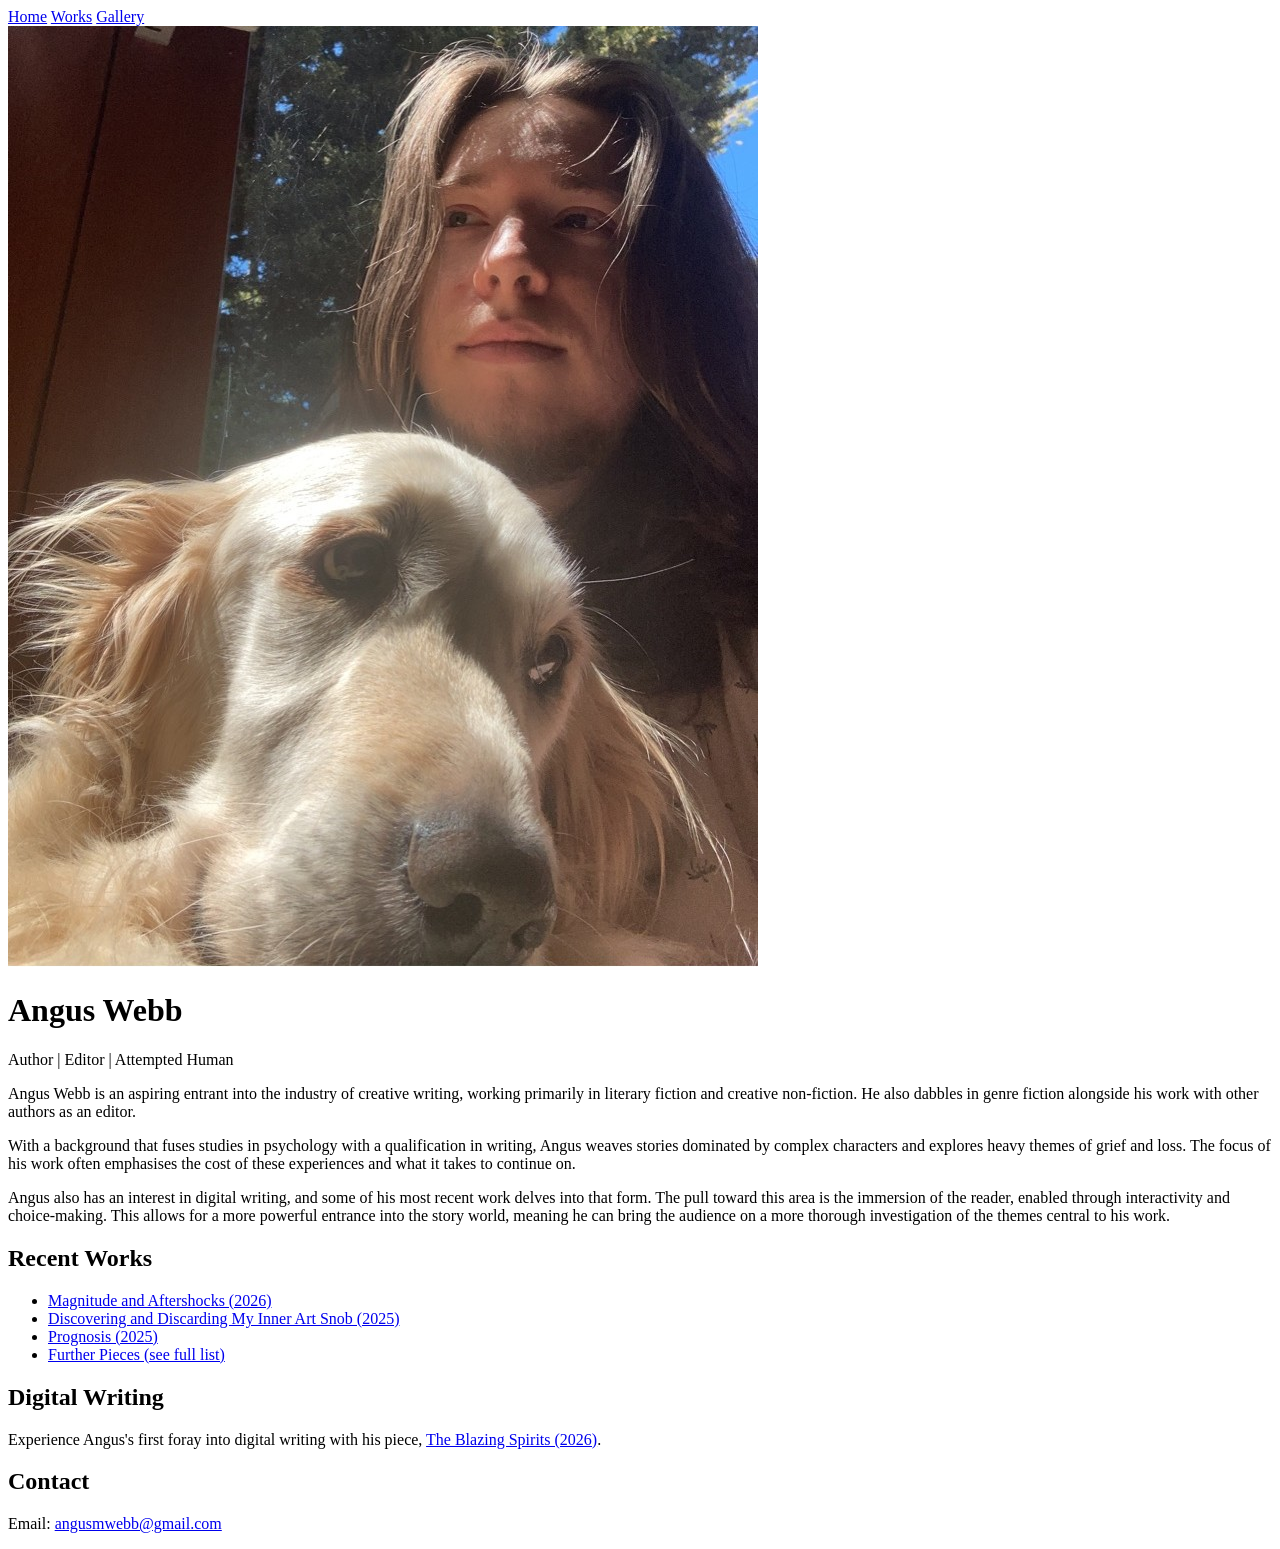
==== index.html @ 43a62bcc "big big big" ====
<!DOCTYPE html>
<html lang="en">
  <head>
    <meta charset="UTF-8" />
    <meta name="viewport" content="width=device-width, initial-scale=1.0" />
    <!-- import fonts here -->

    <title>Author Website</title>
    <link rel="stylesheet" href="./style.css" />
  </head>
  
  <body>
      <!-- menu header -->
    <div id="header-placeholder"></div>
    <!-- load header -->
    <script>
      fetch("header.html")
        .then((res) => res.text())
        .then((html) => {
          document.getElementById("header-placeholder").innerHTML = html;
        });
    </script>

    <div class="container">
      <header>
        <!-- edit author headshot below -->
        <img
          src="./img/angus.JPG"
          alt="Author Headshot"
        />
        <h1>Angus Webb</h1>
        <p>Author | Editor | Attempted Human</p>
      </header>

      <section class="bio">
        <!-- edit author bio below -->
        <p>
          Angus Webb is an aspiring entrant into the industry of creative writing, 
          working primarily in literary fiction and creative non-fiction. He also 
          dabbles in genre fiction alongside his work with other authors as an editor. 
        </p>
        <p>
          With a background that fuses studies in psychology with a qualification 
          in writing, Angus weaves stories dominated by complex characters and explores 
          heavy themes of grief and loss. The focus of his work often emphasises the 
          cost of these experiences and what it takes to continue on.
        </p>
        <p>
          Angus also has an interest in digital writing, and some of his most recent work 
          delves into that form. The pull toward this area is the immersion of the reader, 
          enabled through interactivity and choice-making. This allows for a more powerful 
          entrance into the story world, meaning he can bring the audience on a more thorough 
          investigation of the themes central to his work.
        </p>
      </section>

      <section class="works">
        <h2>Recent Works</h2>
        <!-- edit author publications below, creating new list items -->
        <ul>
          <li><a href="#">Magnitude and Aftershocks (2026)</a></li>
          <li><a href="#">Discovering and Discarding My Inner Art Snob (2025)</a></li>
          <li><a href="#">Prognosis (2025)</a></li>
          <li>
            <a href="./work.html"
              >Further Pieces (see full list)</a
            >
          </li>
        </ul>
      </section>

      <section class="digital">
        <h2>Digital Writing</h2>
        <p>
          Experience Angus's first foray into digital writing with his piece, <a href="https://gustuph.github.io/digital-writing-haunt/">The Blazing Spirits (2026)</a>.
        </p>
      </section>

      <section class="contact">
        <h2>Contact</h2>
        <p>
          Email: <a href="mailto:angusmwebb@gmail.com">angusmwebb@gmail.com</a>
        </p>
      </section>
    </div>
  </body>
</html>
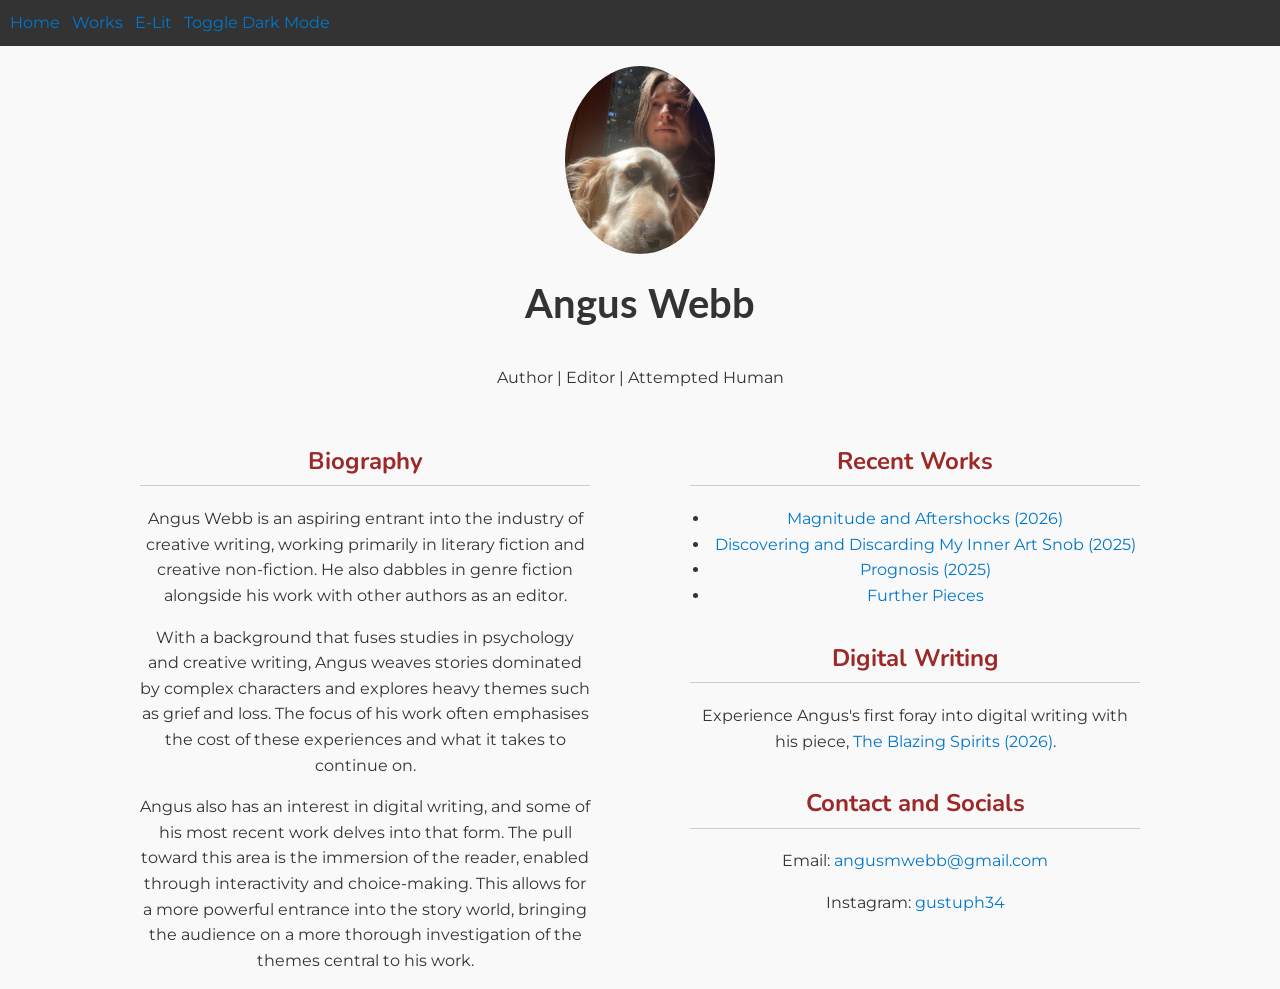
==== commit 9987984b: "Second to last" ====
--- a/index.html
+++ b/index.html
@@ -4,8 +4,16 @@
     <meta charset="UTF-8" />
     <meta name="viewport" content="width=device-width, initial-scale=1.0" />
     <!-- import fonts here -->
-
-    <title>Author Website</title>
+      <link rel="preconnect" href="https://fonts.googleapis.com">
+      <link rel="preconnect" href="https://fonts.gstatic.com" crossorigin>
+      <link href="https://fonts.googleapis.com/css2?family=Lato:ital,wght@0,100;0,300;0,400;0,700;0,900;1,100;1,300;1,400;1,700;1,900&family=Roboto:ital,wght@0,100..900;1,100..900&display=swap" rel="stylesheet">
+      <link rel="preconnect" href="https://fonts.googleapis.com">
+      <link rel="preconnect" href="https://fonts.gstatic.com" crossorigin>
+      <link href="https://fonts.googleapis.com/css2?family=Nunito:ital,wght@0,200..1000;1,200..1000&display=swap" rel="stylesheet">
+      <link rel="preconnect" href="https://fonts.googleapis.com">
+      <link rel="preconnect" href="https://fonts.gstatic.com" crossorigin>
+      <link href="https://fonts.googleapis.com/css2?family=Montserrat:ital,wght@0,100..900;1,100..900&display=swap" rel="stylesheet">
+      <title>Angus WebbSite</title>
     <link rel="stylesheet" href="./style.css" />
   </head>
   
@@ -20,7 +28,14 @@
           document.getElementById("header-placeholder").innerHTML = html;
         });
     </script>
-
+    <script>
+    function myFunction() {
+      var element = document.body;
+      element.classList.toggle("dark-mode");
+      var element = document.querySelector("header");
+      element.classList.toggle("dark-mode");
+    }
+    </script>
     <div class="container">
       <header>
         <!-- edit author headshot below -->
@@ -31,57 +46,66 @@
         <h1>Angus Webb</h1>
         <p>Author | Editor | Attempted Human</p>
       </header>
+    </div>
+    <div class="wrapper">
+      <div class="column1">
+        <section class="bio">
+          <h2>Biography</h2>
+          <!-- edit author bio below -->
+          <p>
+            Angus Webb is an aspiring entrant into the industry of creative writing, 
+            working primarily in literary fiction and creative non-fiction. He also 
+            dabbles in genre fiction alongside his work with other authors as an editor. 
+          </p>
+          <p>
+            With a background that fuses studies in psychology and creative 
+            writing, Angus weaves stories dominated by complex characters and explores 
+            heavy themes such as grief and loss. The focus of his work often emphasises the 
+            cost of these experiences and what it takes to continue on.
+          </p>
+          <p>
+            Angus also has an interest in digital writing, and some of his most recent work 
+            delves into that form. The pull toward this area is the immersion of the reader, 
+            enabled through interactivity and choice-making. This allows for a more powerful 
+            entrance into the story world, bringing the audience on a more thorough 
+            investigation of the themes central to his work.
+          </p>
+        </section>
+      </div>
+      <div class="column2">
+        <section class="works">
+          <h2>Recent Works</h2>
+          <!-- edit author publications below, creating new list items -->
+          <ul>
+            <li><a href="magnitude-and-aftershocks-(2026).html">Magnitude and Aftershocks (2026)</a></li>
+            <li><a href="discovering-and-discarding-my-inner-art-snob-(2025).html">Discovering and Discarding My Inner Art Snob (2025)</a></li>
+            <li><a href="prognosis-(2025).html">Prognosis (2025)</a></li>
+            <li>
+              <a href="./work.html"
+                >Further Pieces</a
+              >
+            </li>
+          </ul>
+        </section>
 
-      <section class="bio">
-        <!-- edit author bio below -->
-        <p>
-          Angus Webb is an aspiring entrant into the industry of creative writing, 
-          working primarily in literary fiction and creative non-fiction. He also 
-          dabbles in genre fiction alongside his work with other authors as an editor. 
-        </p>
-        <p>
-          With a background that fuses studies in psychology with a qualification 
-          in writing, Angus weaves stories dominated by complex characters and explores 
-          heavy themes of grief and loss. The focus of his work often emphasises the 
-          cost of these experiences and what it takes to continue on.
-        </p>
-        <p>
-          Angus also has an interest in digital writing, and some of his most recent work 
-          delves into that form. The pull toward this area is the immersion of the reader, 
-          enabled through interactivity and choice-making. This allows for a more powerful 
-          entrance into the story world, meaning he can bring the audience on a more thorough 
-          investigation of the themes central to his work.
-        </p>
-      </section>
+        <section class="digital">
+          <h2>Digital Writing</h2>
+          <p>
+            Experience Angus's first foray into digital writing with his piece, <a href="https://gustuph.github.io/digital-writing-haunt/">The Blazing Spirits (2026)</a>.
+          </p>
+        </section>
 
-      <section class="works">
-        <h2>Recent Works</h2>
-        <!-- edit author publications below, creating new list items -->
-        <ul>
-          <li><a href="#">Magnitude and Aftershocks (2026)</a></li>
-          <li><a href="#">Discovering and Discarding My Inner Art Snob (2025)</a></li>
-          <li><a href="#">Prognosis (2025)</a></li>
-          <li>
-            <a href="./work.html"
-              >Further Pieces (see full list)</a
-            >
-          </li>
-        </ul>
-      </section>
-
-      <section class="digital">
-        <h2>Digital Writing</h2>
-        <p>
-          Experience Angus's first foray into digital writing with his piece, <a href="https://gustuph.github.io/digital-writing-haunt/">The Blazing Spirits (2026)</a>.
-        </p>
-      </section>
-
-      <section class="contact">
-        <h2>Contact</h2>
+        <section class="contact">
+        <h2>Contact and Socials</h2>
         <p>
           Email: <a href="mailto:angusmwebb@gmail.com">angusmwebb@gmail.com</a>
         </p>
+        <p>
+          Instagram: <a href="https://instagram.com/gustuph34" target="_blank">gustuph34</a>
+        </p>
       </section>
+      </div>
+    </div>
     </div>
   </body>
 </html>
--- a/style.css
+++ b/style.css
@@ -0,0 +1,204 @@
+/* make comments within this syntax */
+body {
+  font-family: montserrat, sans-serif;
+  line-height: 1.6;
+  margin: 0;
+  padding: 0;
+  background-color: #f9f9f9;
+  color: #333333;
+}
+
+.dark-mode {
+  background-color: rgb(30, 36, 51);
+  color: aliceblue;
+}
+
+header {
+  text-align: center;
+  width: 1000px;
+  padding-bottom: 5px;
+  background-color: #f9f9f9;
+  color:#333333;
+}
+
+.container {
+  max-width: 1000px;
+  margin: auto;
+  padding: 0px;
+  background-color: #ffffff;
+}
+
+header img {
+  width: 150px;
+  border-radius: 50%;
+}
+
+.wrapper {
+  margin: 0px auto;
+  width: 1000px;
+}
+
+.column1 {
+  float: left;
+  width: 450px;
+  text-align: center;
+  padding-right: 50px;
+}
+
+.column2 {
+  float: left;
+  width: 450px;
+  text-align: center;
+  padding-left: 50px;
+}
+
+h1 {
+  font-family: 'Lato', sans-serif;
+  font-size: 2.5em;
+  font-weight: bold;
+  font-style: normal;
+  margin: 10px 0 5px;
+  text-align: center;
+  margin-bottom: 30px;
+}
+h2 {
+  font-family: nunito, sans-serif;
+  font-size: 1.5em;
+  font-weight: bold;
+  font-style: normal;
+  color: #9c2828;
+  border-bottom: 1px solid #cccccc;
+  padding-bottom: 5px;
+  margin-top: 30px;
+}
+ul {
+  padding-left: 20px;
+}
+a {
+  color: #0077cc;
+  text-decoration: none;
+}
+a:hover {
+  text-decoration: underline;
+}
+
+.socials {
+  margin-top: 30px;
+}
+
+.container3 {
+  max-width: 75%;
+  margin: auto;
+  padding: 20px;
+}
+/* styling for publications.html */
+.container2 {
+  max-width: 1000px;
+  margin: auto;
+  padding: 20px;
+}
+.article-grid {
+  display: grid;
+  grid-template-columns: repeat(auto-fit, minmax(280px, 1fr));
+  gap: 20px;
+}
+.article-card {
+  background: #fdfdfd;
+  border: 1px solid #dddddd;
+  border-radius: 8px;
+  overflow: hidden;
+  transition: transform 0.3s ease;
+}
+.article-card:hover {
+  transform: scale(1.02);
+}
+.article-content {
+  padding: 15px;
+}
+.article-title {
+  font-size: 1.1em;
+  margin: 0 0 10px;
+}
+.article-title a {
+  text-decoration: none;
+  color: #0077cc;
+}
+.article-title a:hover {
+  text-decoration: underline;
+}
+.journal-name {
+  color: #666666;
+  font-size: 0.95em;
+}
+
+/* styling for header.html */
+.navbar {
+  width: 100%;
+  background-color: #333333;
+  color: white;
+  padding: 10px 10px;
+}
+.navbar nav {
+  display: flex;
+  flex-wrap: wrap;
+  gap: 0.75rem;
+}
+.navbar nav a:hover {
+  text-decoration: underline;
+}
+.spacer {
+  height: 20px;
+}
+    .gallery {
+      font-family: sans-serif;
+      margin: 0;
+      padding: 0;
+      background-color: #f9f9f9;
+      display: flex;
+      flex-direction: column;
+      align-items: center;
+    }
+
+    .feature-box {
+      display: flex;
+      flex-direction: column;
+      align-items: center;
+      background: white;
+      box-shadow: 0 2px 10px rgba(0, 0, 0, 0.1);
+      border-radius: 1rem;
+      max-width: 800px;
+      padding: 2rem;
+      margin: 2rem;
+      text-align: center;
+    }
+    .feature-box img {
+      width: 100%;
+      max-height: 400px;
+      object-fit: cover;
+      border-radius: 1rem;
+      margin-bottom: 1.5rem;
+    }
+    .feature-box h2 {
+      margin-bottom: 1rem;
+    }
+    .feature-box p {
+      margin-bottom: 1rem;
+    }
+    .nav-buttons {
+      display: flex;
+      justify-content: space-between;
+      width: 100%;
+      max-width: 800px;
+      margin-top: 1rem;
+    }
+    .nav-buttons button {
+      background-color: #333333;
+      color: white;
+      border: none;
+      padding: 0.75rem 1.5rem;
+      border-radius: 0.5rem;
+      cursor: pointer;
+    }
+    .nav-buttons button:hover {
+      background-color: #555555;
+    }
